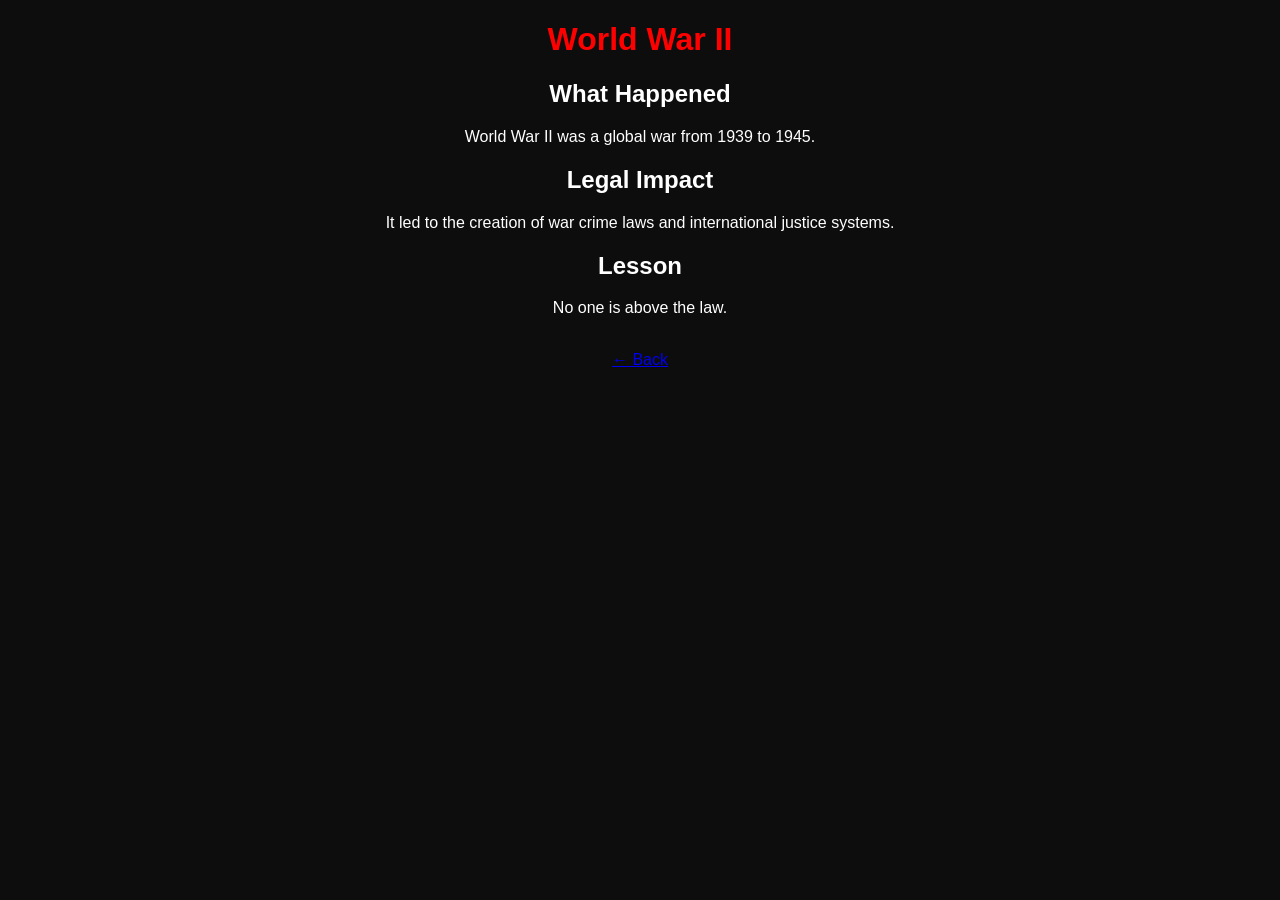
==== article1.html @ df65350a "Add files via upload" ====
<!DOCTYPE html>
<html>
<head>
  <title>World War II</title>
  <link rel="stylesheet" href="style.css">
</head>

<body>

<h1>World War II</h1>

<h2>What Happened</h2>
<p>World War II was a global war from 1939 to 1945.</p>

<h2>Legal Impact</h2>
<p>It led to the creation of war crime laws and international justice systems.</p>

<h2>Lesson</h2>
<p>No one is above the law.</p>

<br>
<a href="index.html">← Back</a>

</body>
</html>
---- style.css ----
body {
  background: #0d0d0d;
  color: white;
  font-family: Arial;
  text-align: center;
}

h1 {
  color: red;
}

.article {
  margin: 30px;
  padding: 20px;
  border: 1px solid red;
}
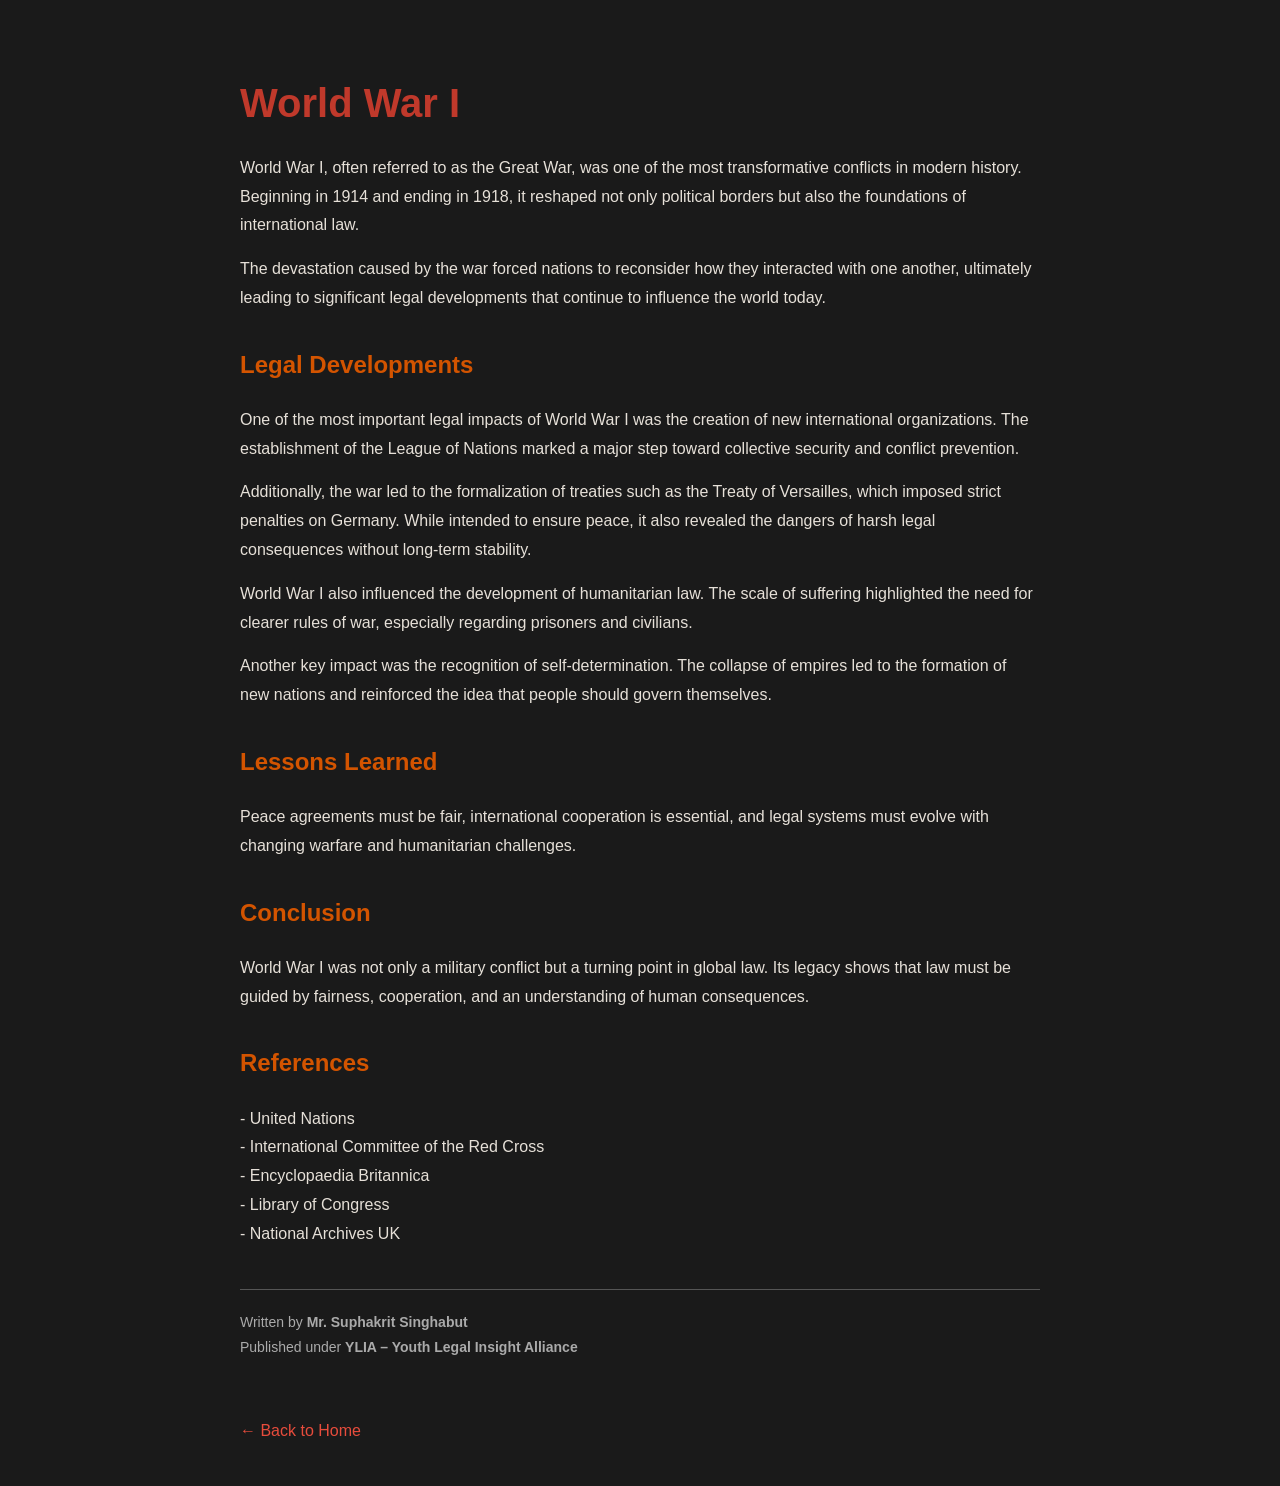
==== commit 9f90e444: "Add files via upload" ====
--- a/article1.html
+++ b/article1.html
@@ -1,25 +1,140 @@
 <!DOCTYPE html>
 <html>
 <head>
-  <title>World War II</title>
-  <link rel="stylesheet" href="style.css">
+  <title>World War I</title>
+
+  <style>
+    body {
+      margin: 0;
+      font-family: 'Segoe UI', sans-serif;
+      background: #1a1a1a;
+      color: #e6e0d8;
+      line-height: 1.8;
+    }
+
+    .container {
+      max-width: 800px;
+      margin: auto;
+      padding: 40px 20px;
+      animation: fadeIn 1.5s ease;
+    }
+
+    h1 {
+      color: #c0392b;
+      font-size: 40px;
+      margin-bottom: 10px;
+      animation: slideUp 1s ease;
+    }
+
+    h2 {
+      color: #d35400;
+      margin-top: 30px;
+      animation: fadeIn 2s ease;
+    }
+
+    p {
+      margin: 15px 0;
+      animation: fadeIn 2.5s ease;
+    }
+
+    .credit {
+      margin-top: 40px;
+      padding-top: 20px;
+      border-top: 1px solid #555;
+      font-size: 14px;
+      color: #aaa;
+    }
+
+    a {
+      color: #e74c3c;
+      text-decoration: none;
+    }
+
+    a:hover {
+      text-decoration: underline;
+    }
+
+    @keyframes fadeIn {
+      from {opacity: 0;}
+      to {opacity: 1;}
+    }
+
+    @keyframes slideUp {
+      from {
+        transform: translateY(30px);
+        opacity: 0;
+      }
+      to {
+        transform: translateY(0);
+        opacity: 1;
+      }
+    }
+  </style>
 </head>
 
 <body>
 
-<h1>World War II</h1>
+<div class="container">
 
-<h2>What Happened</h2>
-<p>World War II was a global war from 1939 to 1945.</p>
+<h1>World War I</h1>
 
-<h2>Legal Impact</h2>
-<p>It led to the creation of war crime laws and international justice systems.</p>
+<p>
+World War I, often referred to as the Great War, was one of the most transformative conflicts in modern history. Beginning in 1914 and ending in 1918, it reshaped not only political borders but also the foundations of international law.
+</p>
 
-<h2>Lesson</h2>
-<p>No one is above the law.</p>
+<p>
+The devastation caused by the war forced nations to reconsider how they interacted with one another, ultimately leading to significant legal developments that continue to influence the world today.
+</p>
 
-<br>
-<a href="index.html">← Back</a>
+<h2>Legal Developments</h2>
+
+<p>
+One of the most important legal impacts of World War I was the creation of new international organizations. The establishment of the League of Nations marked a major step toward collective security and conflict prevention.
+</p>
+
+<p>
+Additionally, the war led to the formalization of treaties such as the Treaty of Versailles, which imposed strict penalties on Germany. While intended to ensure peace, it also revealed the dangers of harsh legal consequences without long-term stability.
+</p>
+
+<p>
+World War I also influenced the development of humanitarian law. The scale of suffering highlighted the need for clearer rules of war, especially regarding prisoners and civilians.
+</p>
+
+<p>
+Another key impact was the recognition of self-determination. The collapse of empires led to the formation of new nations and reinforced the idea that people should govern themselves.
+</p>
+
+<h2>Lessons Learned</h2>
+
+<p>
+Peace agreements must be fair, international cooperation is essential, and legal systems must evolve with changing warfare and humanitarian challenges.
+</p>
+
+<h2>Conclusion</h2>
+
+<p>
+World War I was not only a military conflict but a turning point in global law. Its legacy shows that law must be guided by fairness, cooperation, and an understanding of human consequences.
+</p>
+
+<h2>References</h2>
+
+<p>
+- United Nations<br>
+- International Committee of the Red Cross<br>
+- Encyclopaedia Britannica<br>
+- Library of Congress<br>
+- National Archives UK
+</p>
+
+<div class="credit">
+Written by <b>Mr. Suphakrit Singhabut</b><br>
+Published under <b>YLIA – Youth Legal Insight Alliance</b>
+</div>
+
+<br><br>
+<a href="index.html">← Back to Home</a>
+
+</div>
 
 </body>
 </html>
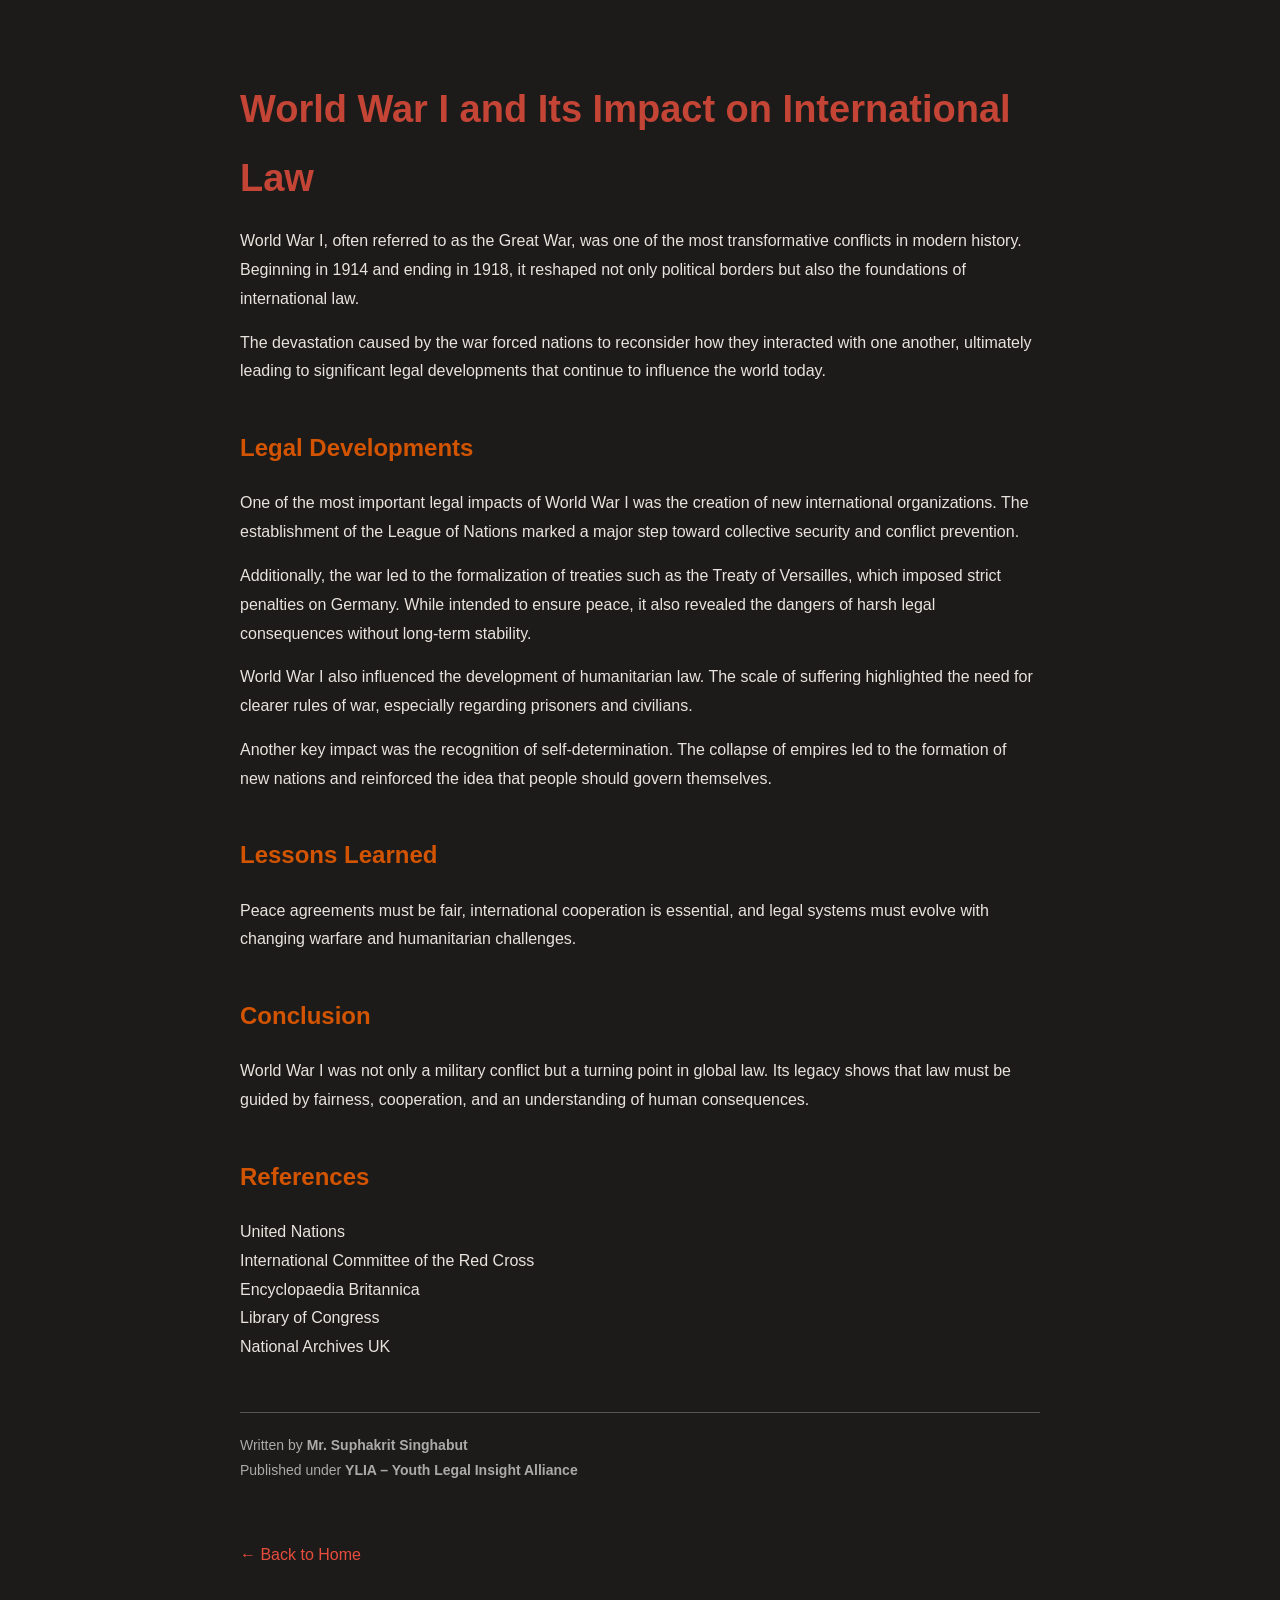
==== commit 7806e0f6: "Add files via upload" ====
--- a/article1.html
+++ b/article1.html
@@ -1,48 +1,41 @@
 <!DOCTYPE html>
 <html>
 <head>
-  <title>World War I</title>
+  <!-- 🔥 แก้ตรงนี้: ชื่อหน้าเว็บ -->
+  <title>World War I and Its Impact on International Law</title>
+
+  <meta name="description" content="Explore how World War I shaped international law, justice, and global cooperation.">
 
   <style>
     body {
       margin: 0;
       font-family: 'Segoe UI', sans-serif;
-      background: #1a1a1a;
-      color: #e6e0d8;
+      background: #1c1b1a;
+      color: #e8e3dc;
       line-height: 1.8;
     }
 
     .container {
       max-width: 800px;
       margin: auto;
-      padding: 40px 20px;
+      padding: 50px 20px;
       animation: fadeIn 1.5s ease;
     }
 
     h1 {
-      color: #c0392b;
-      font-size: 40px;
+      color: #c44536;
+      font-size: 38px;
       margin-bottom: 10px;
       animation: slideUp 1s ease;
     }
 
     h2 {
       color: #d35400;
-      margin-top: 30px;
-      animation: fadeIn 2s ease;
+      margin-top: 40px;
     }
 
     p {
       margin: 15px 0;
-      animation: fadeIn 2.5s ease;
-    }
-
-    .credit {
-      margin-top: 40px;
-      padding-top: 20px;
-      border-top: 1px solid #555;
-      font-size: 14px;
-      color: #aaa;
     }
 
     a {
@@ -52,6 +45,14 @@
 
     a:hover {
       text-decoration: underline;
+    }
+
+    .credit {
+      margin-top: 50px;
+      padding-top: 20px;
+      border-top: 1px solid #555;
+      font-size: 14px;
+      color: #aaa;
     }
 
     @keyframes fadeIn {
@@ -76,63 +77,64 @@
 
 <div class="container">
 
-<h1>World War I</h1>
+  <!-- 🔥 แก้ตรงนี้: หัวข้อบทความ -->
+  <h1>World War I and Its Impact on International Law</h1>
 
-<p>
-World War I, often referred to as the Great War, was one of the most transformative conflicts in modern history. Beginning in 1914 and ending in 1918, it reshaped not only political borders but also the foundations of international law.
-</p>
+  <p>
+  World War I, often referred to as the Great War, was one of the most transformative conflicts in modern history. Beginning in 1914 and ending in 1918, it reshaped not only political borders but also the foundations of international law.
+  </p>
 
-<p>
-The devastation caused by the war forced nations to reconsider how they interacted with one another, ultimately leading to significant legal developments that continue to influence the world today.
-</p>
+  <p>
+  The devastation caused by the war forced nations to reconsider how they interacted with one another, ultimately leading to significant legal developments that continue to influence the world today.
+  </p>
 
-<h2>Legal Developments</h2>
+  <h2>Legal Developments</h2>
 
-<p>
-One of the most important legal impacts of World War I was the creation of new international organizations. The establishment of the League of Nations marked a major step toward collective security and conflict prevention.
-</p>
+  <p>
+  One of the most important legal impacts of World War I was the creation of new international organizations. The establishment of the League of Nations marked a major step toward collective security and conflict prevention.
+  </p>
 
-<p>
-Additionally, the war led to the formalization of treaties such as the Treaty of Versailles, which imposed strict penalties on Germany. While intended to ensure peace, it also revealed the dangers of harsh legal consequences without long-term stability.
-</p>
+  <p>
+  Additionally, the war led to the formalization of treaties such as the Treaty of Versailles, which imposed strict penalties on Germany. While intended to ensure peace, it also revealed the dangers of harsh legal consequences without long-term stability.
+  </p>
 
-<p>
-World War I also influenced the development of humanitarian law. The scale of suffering highlighted the need for clearer rules of war, especially regarding prisoners and civilians.
-</p>
+  <p>
+  World War I also influenced the development of humanitarian law. The scale of suffering highlighted the need for clearer rules of war, especially regarding prisoners and civilians.
+  </p>
 
-<p>
-Another key impact was the recognition of self-determination. The collapse of empires led to the formation of new nations and reinforced the idea that people should govern themselves.
-</p>
+  <p>
+  Another key impact was the recognition of self-determination. The collapse of empires led to the formation of new nations and reinforced the idea that people should govern themselves.
+  </p>
 
-<h2>Lessons Learned</h2>
+  <h2>Lessons Learned</h2>
 
-<p>
-Peace agreements must be fair, international cooperation is essential, and legal systems must evolve with changing warfare and humanitarian challenges.
-</p>
+  <p>
+  Peace agreements must be fair, international cooperation is essential, and legal systems must evolve with changing warfare and humanitarian challenges.
+  </p>
 
-<h2>Conclusion</h2>
+  <h2>Conclusion</h2>
 
-<p>
-World War I was not only a military conflict but a turning point in global law. Its legacy shows that law must be guided by fairness, cooperation, and an understanding of human consequences.
-</p>
+  <p>
+  World War I was not only a military conflict but a turning point in global law. Its legacy shows that law must be guided by fairness, cooperation, and an understanding of human consequences.
+  </p>
 
-<h2>References</h2>
+  <h2>References</h2>
 
-<p>
-- United Nations<br>
-- International Committee of the Red Cross<br>
-- Encyclopaedia Britannica<br>
-- Library of Congress<br>
-- National Archives UK
-</p>
+  <p>
+  United Nations<br>
+  International Committee of the Red Cross<br>
+  Encyclopaedia Britannica<br>
+  Library of Congress<br>
+  National Archives UK
+  </p>
 
-<div class="credit">
-Written by <b>Mr. Suphakrit Singhabut</b><br>
-Published under <b>YLIA – Youth Legal Insight Alliance</b>
-</div>
+  <div class="credit">
+    Written by <b>Mr. Suphakrit Singhabut</b><br>
+    Published under <b>YLIA – Youth Legal Insight Alliance</b>
+  </div>
 
-<br><br>
-<a href="index.html">← Back to Home</a>
+  <br><br>
+  <a href="index.html">← Back to Home</a>
 
 </div>
 
